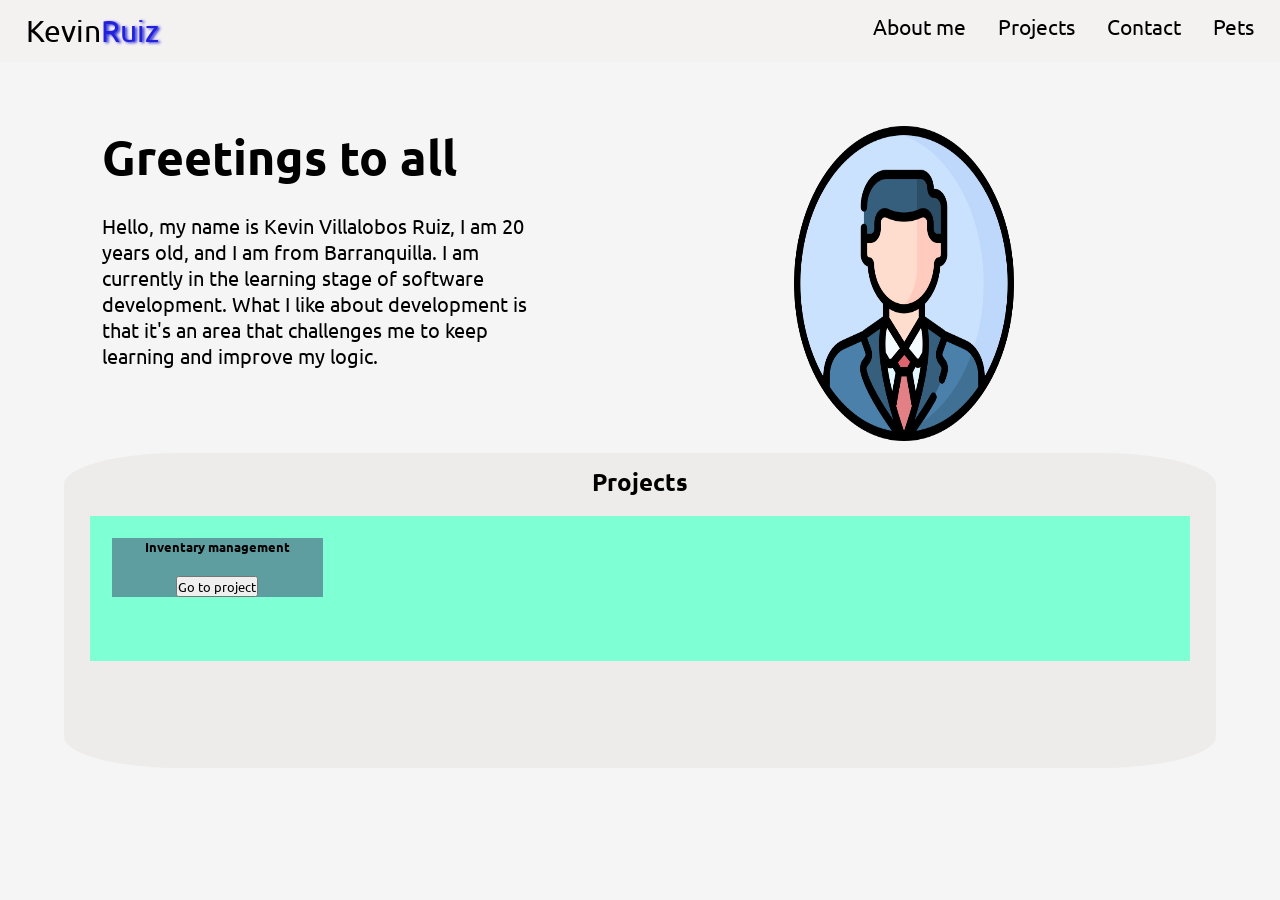
==== index.html @ 011a6a6f "Projects" ====
<!DOCTYPE html>
<html lang="en">

<head>
    <meta charset="UTF-8">
    <meta name="viewport" content="width=device-width, initial-scale=1.0">
    <link rel="preconnect" href="https://fonts.googleapis.com">
    <link rel="preconnect" href="https://fonts.gstatic.com" crossorigin>
    <link
        href="https://fonts.googleapis.com/css2?family=Ubuntu+Sans:ital,wght@0,100..800;1,100..800&family=Ubuntu:ital,wght@0,300;0,400;0,500;0,700;1,300;1,400;1,500;1,700&display=swap"
        rel="stylesheet">
    <link rel="stylesheet" href="/src/css/styles.css">
    <title>Portafolio</title>
</head>

<body>
    <header>
        <div class="logo">
            <div>Kevin<span>Ruiz</span></div>
        </div>
        <div class="nav-bar">
            <ul class="links">
                <li><a href="#aboutme">About me</a></li>
                <li><a href="#">Projects</a></li>
                <li><a href="#">Contact</a></li>
                <li><a href="./src/views/mascotas.html">Pets</a></li>
            </ul>
        </div>

    </header>
    <main>
        <section class="aboutme">
            <div class="title">
                <h1>Greetings to all</h1><br>
                <p>Hello, my name is Kevin Villalobos Ruiz, I am 20 years old, and I am from Barranquilla. I am
                    currently in the learning stage of software development.

                    What I like about development is that it's an area that challenges me to keep learning and improve
                    my logic.</p>
            </div>
            <div class="image">
                <img src="/public/icons/3135768.webp" alt="Profile icon">

            </div>
        </section>
        <section class="projects">
            <div class="protitle">
                <h2>Projects</h2>
            </div>
            <section class="indproject">
                    <div id="inventary">
                        <h5>Inventary management</h5><br>
                        <a href="https://github.io" target="_blank"><button type="button">Go to project</button> </a>

                </div>
            </section>
        </section>

    </main>

</body>

</html>
---- src/css/styles.css ----
*{
    padding: 0;
    margin: 0;
    box-sizing: border-box;
    font-family:"Ubuntu", sans-serif;
}
body{
    background-color: whitesmoke;
}

header{
    display: flex;
    background-color: rgb(244, 241, 241);
    backdrop-filter: blur(5%);
    justify-content: space-between;
    padding: 1%;
    margin-bottom: 5%;
    padding-left: 2%;
    padding-right: 2%;
}
.logo{
    font-size: 30px;
}
.logo span{
    color: rgb(34, 34, 219);
    text-shadow: 2px 1px 3px;
    font-weight: 100px;
}

.links{
    display: flex;
    gap: 2rem;
    list-style: none;
}
.links a{
    text-decoration: none;
    font-size: 1.3rem;
    color: black;
}
.links a:hover{
    color: rgb(0, 41, 244);
}

.aboutme{
    height: 35vh;
    display: flex;
    gap: 12%;
}
.title{
    padding: 0 8%;
    max-width: 50%;
    max-height: 60%;
    font-size: 20px;
}
.title h1{
    font-size: 3rem;
}
.image img{
    width: 70%;
    height: 100%;

}
.projects{
    height: 35vh;
    padding: 1% 2%;
    margin-top: 1%;
    margin-left: 5%;
    margin-right: 5%;
    background-color: rgb(219, 216, 213, 0.3);
    border-radius: 10%;
}
.protitle{
    height: 50px;
    text-align: center;
    margin-left: 40%;
    margin-right: 40%;
}
.indproject{
    justify-content: space-between;
    background-color: aquamarine;
    height: 50%;
    padding: 2%;

}
#inventary{
    text-align: center;
    
    margin: 0 80% 0 0;
    background-color: cadetblue;
}
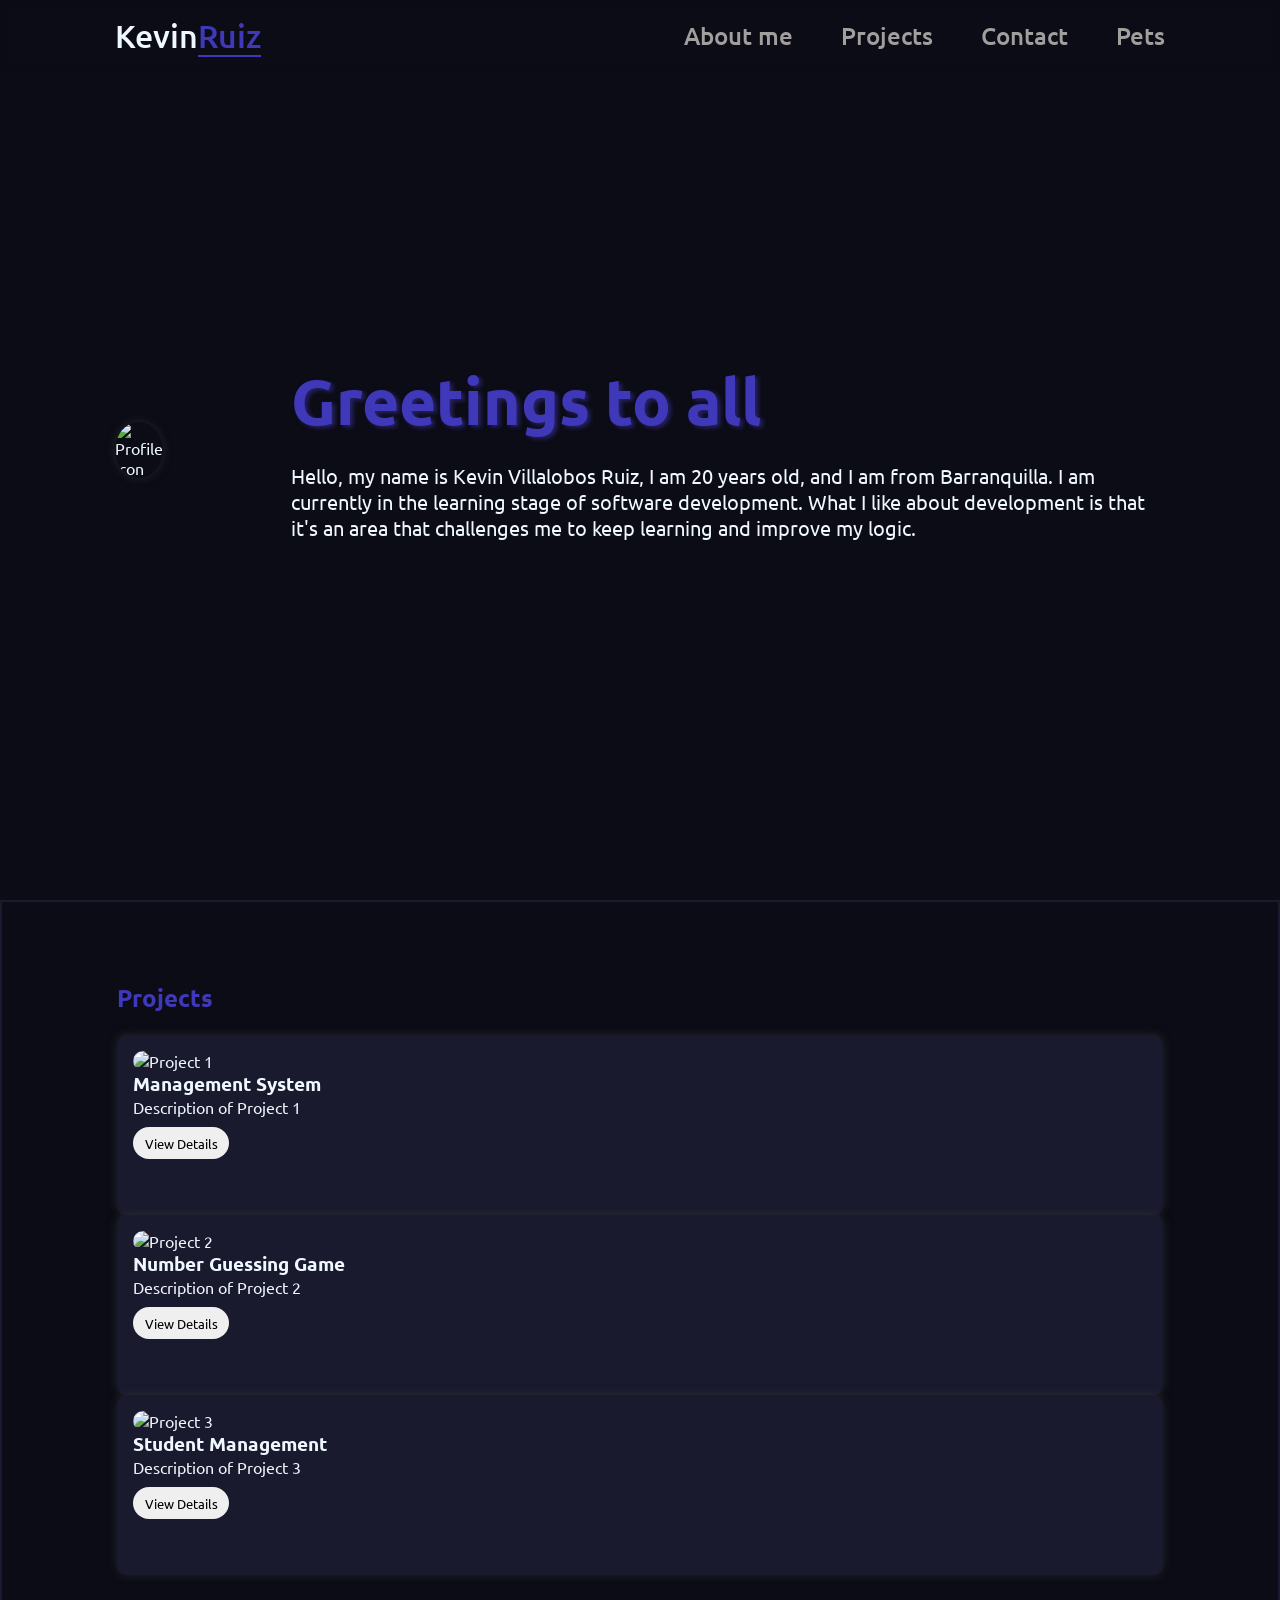
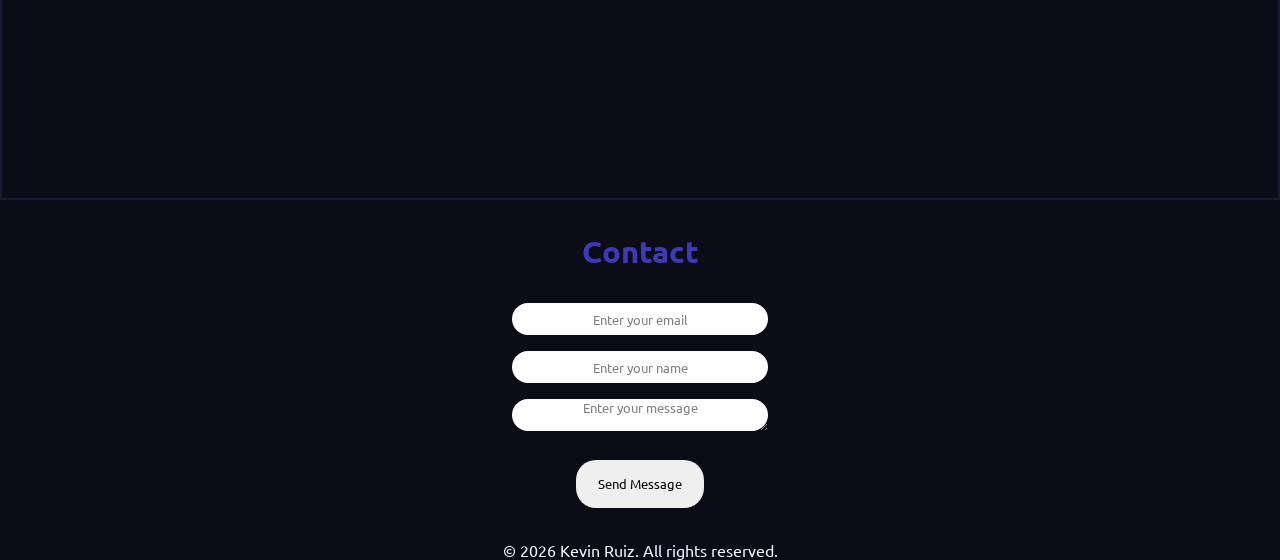
==== commit 91c9d5e5: "Flexbox-wrap" ====
--- a/index.html
+++ b/index.html
@@ -6,9 +6,7 @@
     <meta name="viewport" content="width=device-width, initial-scale=1.0">
     <link rel="preconnect" href="https://fonts.googleapis.com">
     <link rel="preconnect" href="https://fonts.gstatic.com" crossorigin>
-    <link
-        href="https://fonts.googleapis.com/css2?family=Ubuntu+Sans:ital,wght@0,100..800;1,100..800&family=Ubuntu:ital,wght@0,300;0,400;0,500;0,700;1,300;1,400;1,500;1,700&display=swap"
-        rel="stylesheet">
+    <link href="https://fonts.googleapis.com/css2?family=Ubuntu+Sans:ital,wght@0,100..800;1,100..800&family=Ubuntu:ital,wght@0,300;0,400;0,500;0,700;1,300;1,400;1,500;1,700&display=swap" rel="stylesheet">
     <link rel="stylesheet" href="/src/css/styles.css">
     <title>Portafolio</title>
 </head>
@@ -21,15 +19,15 @@
         <div class="nav-bar">
             <ul class="links">
                 <li><a href="#aboutme">About me</a></li>
-                <li><a href="#">Projects</a></li>
-                <li><a href="#">Contact</a></li>
+                <li><a href="#projects">Projects</a></li>
+                <li><a href="#contact">Contact</a></li>
                 <li><a href="./src/views/mascotas.html">Pets</a></li>
             </ul>
         </div>
 
     </header>
     <main>
-        <section class="aboutme">
+        <section id="aboutme">
             <div class="title">
                 <h1>Greetings to all</h1><br>
                 <p>Hello, my name is Kevin Villalobos Ruiz, I am 20 years old, and I am from Barranquilla. I am
@@ -39,24 +37,55 @@
                     my logic.</p>
             </div>
             <div class="image">
-                <img src="/public/icons/3135768.webp" alt="Profile icon">
+                <img src="./public/icons/sukuna.webp" alt="Profile icon">
 
             </div>
         </section>
-        <section class="projects">
-            <div class="protitle">
+        <section id="projects">
+            <div class="title">
                 <h2>Projects</h2>
             </div>
-            <section class="indproject">
-                    <div id="inventary">
-                        <h5>Inventary management</h5><br>
-                        <a href="https://github.io" target="_blank"><button type="button">Go to project</button> </a>
+            <div class="projects-grid">
+                <div class="project-card">
+                    <img src="./public/icons/project1.webp" alt="Project 1">
+                    <h3>Management System</h3>
+                    <p>Description of Project 1</p>
+                    <a href="https://github.com/kevinusergt/InventoryManagement.git" target="_blank"><button>View Details</button></a>
+                </div>
+                <div class="project-card">
+                    <img src="./public/icons/project2.webp" alt="Project 2">
+                    <h3>Number Guessing Game</h3>
+                    <p>Description of Project 2</p>
+                    <a href="https://github.com/kevinusergt/NumberGuessingGame.git" target="_blank"><button>View Details</button></a>
+                </div>
+                <div class="project-card">
+                    <img src="./public/icons/project3.webp" alt="Project 3">
+                    <h3>Student Management</h3>
+                    <p>Description of Project 3</p>
+                    <a href="https://github.com/kevinusergt/Performance-test.git" target="_blank"><button>View Details</button></a>
+                </div>
+            </div>
 
-                </div>
-            </section>
         </section>
+        <section id="contact">
+            <div class="title">
+                <h2>Contact</h2>
+            </div>
+            <div class="form">
+                <form class="contact-form">
+                    <input type="email" placeholder="Enter your email">
+                    <input type="text" placeholder="Enter your name">
+                    <textarea placeholder="Enter your message"></textarea>
+                    <button type="submit">Send Message</button>
+                </form>
+            </div>
+        </section>
+    </main>
 
-    </main>
+    <footer>
+        <p>&copy; 2026 Kevin Ruiz. All rights reserved.</p>
+        
+    </footer>
 
 </body>
 
--- a/src/css/styles.css
+++ b/src/css/styles.css
@@ -2,89 +2,169 @@
     padding: 0;
     margin: 0;
     box-sizing: border-box;
+    text-decoration: none;
+    border: none;
     font-family:"Ubuntu", sans-serif;
 }
 body{
-    background-color: whitesmoke;
+    width: 100%;
+    height: 100vh;
+    background-color: #0c0c16;
+    color: aliceblue;
+}
+html{
+    scroll-behavior: smooth;
 }
 
 header{
+    background-color:transparent;
+    backdrop-filter: blur(5px);
     display: flex;
-    background-color: rgb(244, 241, 241);
-    backdrop-filter: blur(5%);
     justify-content: space-between;
-    padding: 1%;
-    margin-bottom: 5%;
-    padding-left: 2%;
-    padding-right: 2%;
+    align-items: center;;
+    z-index: 100;
+    position: fixed;
+    top: 0;
+    left: 0;
+    width: 100%;
+    padding: 1rem 9%;
 }
 .logo{
-    font-size: 30px;
+    font-size: 2rem;
+    font-weight: 500;
 }
-.logo span{
-    color: rgb(34, 34, 219);
-    text-shadow: 2px 1px 3px;
-    font-weight: 100px;
+span{
+    color: #3f38b9;
+    font-weight: 500;
+    border-bottom: 2px solid #3f38b9;
+}
+.links{
+
+    display: flex;
+    list-style: none;
+}
+.nav-bar a{
+    color: rgb(161, 158, 158);
+    margin: 0 0 0 3rem;
+    font-size: 1.5rem;
+    font-weight: 500;
+    transition: 0.3s ease;
+    border-bottom: 3px solid transparent;
+}
+.nav-bar a:hover{
+    color: white;
+    border-bottom: 3px solid white;
+}
+#aboutme{
+    min-height: 100vh;
+    padding: 5rem 9% 5rem;
+    display: flex;
+    flex-direction: row-reverse;
+    justify-content: center;
+    align-items: center;
+    gap: 8rem;
+}
+#aboutme .title h1{
+    color: #3f38b9;
+    text-shadow: 3px 2px 4px rgba(63, 56, 185, 0.5);
+    font-size: 4rem;
+    font-weight: 700;
+    line-height: 1.3;
+}
+.title p{
+    font-size: 1.25rem;
+}
+.image{
+    border-radius: 50%;
+}
+.image img{
+    position: relative;
+    width: 300px;
+    height: 400px;
+    border-radius: 50%;
+    box-shadow: 0 0 10px rgba(60, 59, 59, 0.5);
+    cursor: pointer;
+    transition: 0.3s linear;
+}
+.image img:hover{
+    transform: scale(1.1);
 }
 
-.links{
+#projects{
+    min-height: 100vh;
+    padding: 5rem 9%;
+    border: #1a1a2e solid 2px;
+}
+#projects .title{
+    color: #3f38b9;
+    margin-bottom: 2%;
+}
+.project-grid{
+    display: grid;
+    grid-template-columns: repeat(auto-fit, minmax(300px, 1fr));
+    gap: 2rem;
+}
+
+.project-card{
+    background-color: #1a1a2e;
+    border-radius: 10px;
+    padding: 1rem;
+    box-shadow: 0 0 10px rgba(60, 59, 59, 0.5);
+    min-height: 20vh;
+}
+.project-card button{
+    min-width: 6rem;
+    min-height: 2rem;
+}
+
+.project-card img{
+    width: 100%;
+    height: auto;
+    border-radius: 10px;
+}
+
+#contact{
+    font-size: 1.3rem;
+    color: #3f38b9;
+    min-height: 30vh;
+    padding-top: 2rem;
+    text-align: center;
+}
+.contact-form{
     display: flex;
-    gap: 2rem;
-    list-style: none;
+    flex-direction: column;
+    align-items: center;
+    gap: 1rem;
+    margin: 2rem auto;
 }
-.links a{
-    text-decoration: none;
-    font-size: 1.3rem;
+input,textarea{
+    min-width: 20%;
+    max-width: 20%;
+    min-height: 2rem;
+    max-height: 2rem;
+    border-radius: 20px;
+    text-align: center;
+}
+input::placeholder, textarea::placeholder{
+    opacity: 0.5;
     color: black;
 }
-.links a:hover{
-    color: rgb(0, 41, 244);
+button{
+    min-width: 10%;
+    max-width: 10%;
+    min-height: 3rem;
+    max-height: 3rem;
+    border-radius: 20px;
+    text-align: center;
+    margin-top: 1%;
+    transition: 0.3s ease;
 }
-
-.aboutme{
-    height: 35vh;
-    display: flex;
-    gap: 12%;
+button:hover{
+    cursor: pointer;
+    background-color: #3f38b9;
+    color: white;
 }
-.title{
-    padding: 0 8%;
-    max-width: 50%;
-    max-height: 60%;
-    font-size: 20px;
+footer{
+    margin: 2rem auto;
+    text-align: center;
 }
-.title h1{
-    font-size: 3rem;
-}
-.image img{
-    width: 70%;
-    height: 100%;
-
-}
-.projects{
-    height: 35vh;
-    padding: 1% 2%;
-    margin-top: 1%;
-    margin-left: 5%;
-    margin-right: 5%;
-    background-color: rgb(219, 216, 213, 0.3);
-    border-radius: 10%;
-}
-.protitle{
-    height: 50px;
-    text-align: center;
-    margin-left: 40%;
-    margin-right: 40%;
-}
-.indproject{
-    justify-content: space-between;
-    background-color: aquamarine;
-    height: 50%;
-    padding: 2%;
-
-}
-#inventary{
-    text-align: center;
-    
-    margin: 0 80% 0 0;
-    background-color: cadetblue;
-}
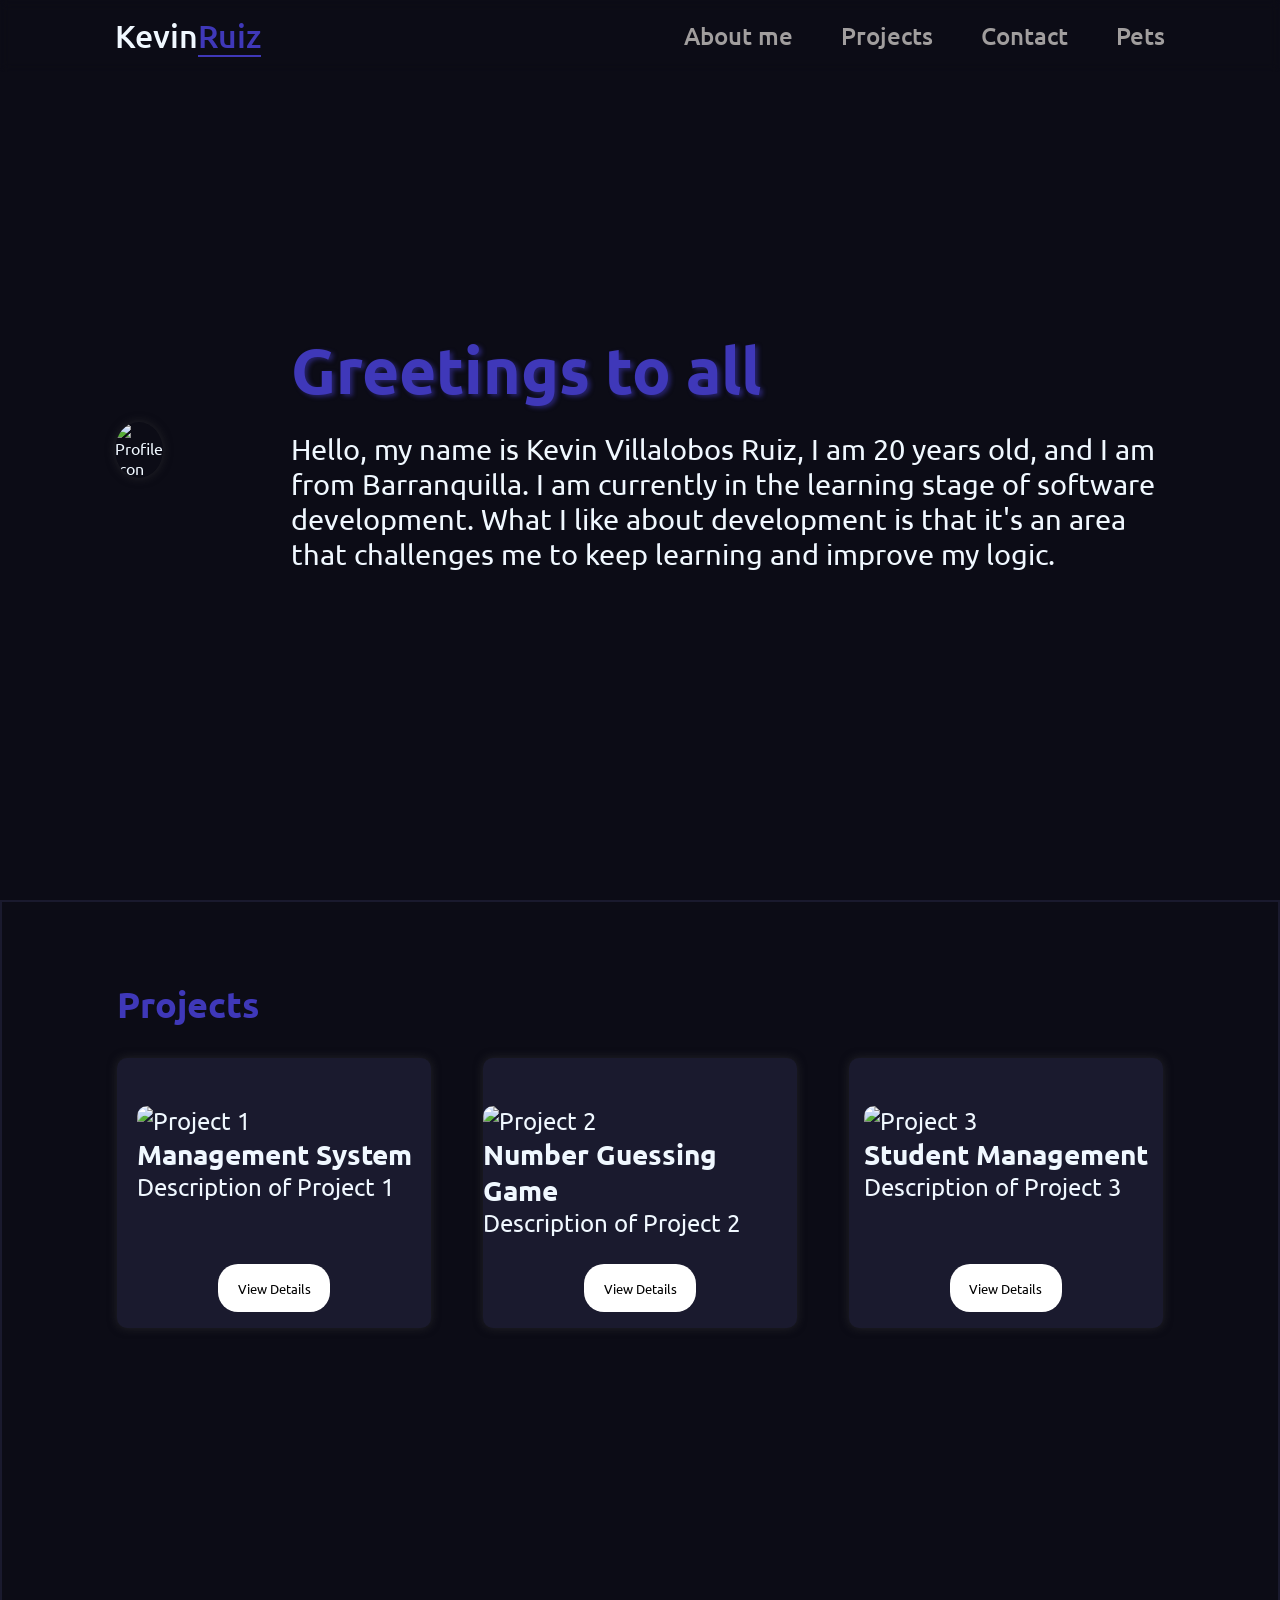
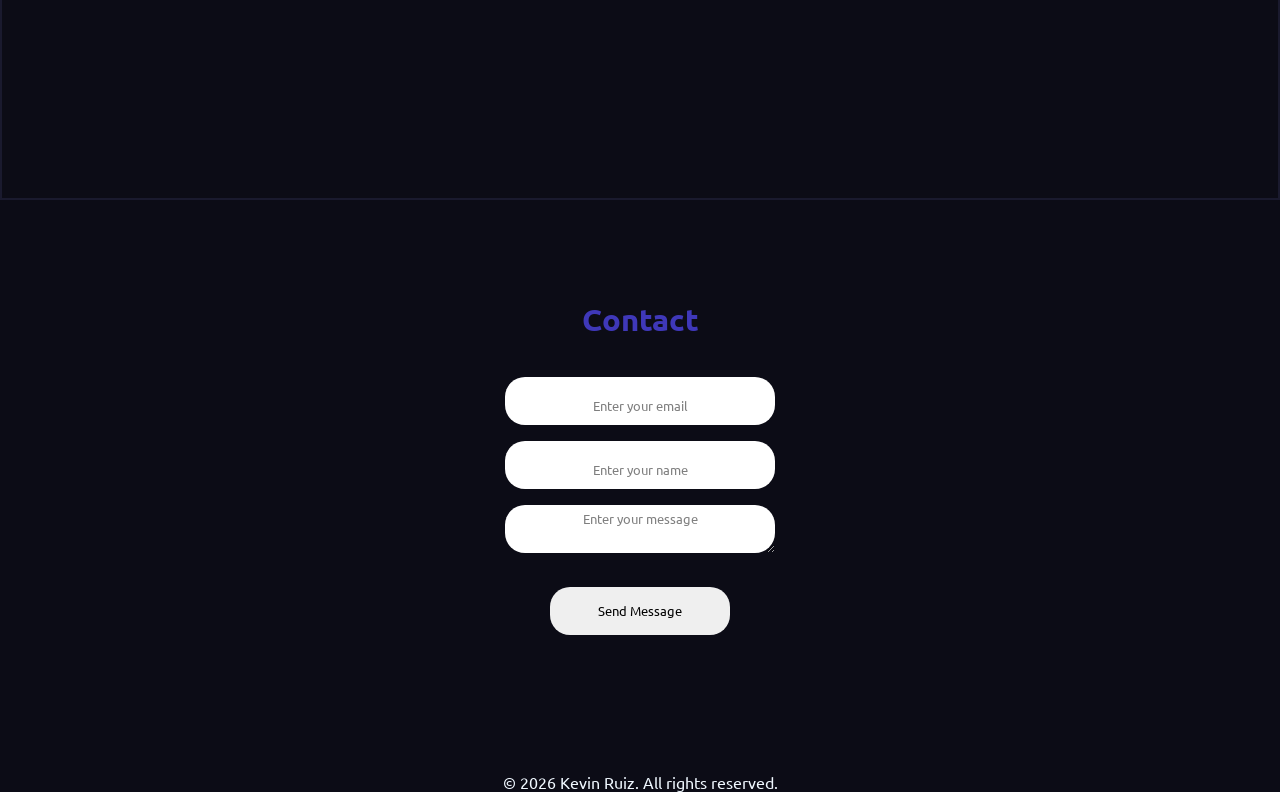
==== commit e24ed8a2: "grid-flex" ====
--- a/index.html
+++ b/index.html
@@ -6,7 +6,9 @@
     <meta name="viewport" content="width=device-width, initial-scale=1.0">
     <link rel="preconnect" href="https://fonts.googleapis.com">
     <link rel="preconnect" href="https://fonts.gstatic.com" crossorigin>
-    <link href="https://fonts.googleapis.com/css2?family=Ubuntu+Sans:ital,wght@0,100..800;1,100..800&family=Ubuntu:ital,wght@0,300;0,400;0,500;0,700;1,300;1,400;1,500;1,700&display=swap" rel="stylesheet">
+    <link
+        href="https://fonts.googleapis.com/css2?family=Ubuntu+Sans:ital,wght@0,100..800;1,100..800&family=Ubuntu:ital,wght@0,300;0,400;0,500;0,700;1,300;1,400;1,500;1,700&display=swap"
+        rel="stylesheet">
     <link rel="stylesheet" href="/src/css/styles.css">
     <title>Portafolio</title>
 </head>
@@ -45,24 +47,36 @@
             <div class="title">
                 <h2>Projects</h2>
             </div>
-            <div class="projects-grid">
+            <div class="projects-flex">
                 <div class="project-card">
-                    <img src="./public/icons/project1.webp" alt="Project 1">
-                    <h3>Management System</h3>
-                    <p>Description of Project 1</p>
-                    <a href="https://github.com/kevinusergt/InventoryManagement.git" target="_blank"><button>View Details</button></a>
+                    <div class="content">
+                        <img src="./public/icons/project1.webp" alt="Project 1">
+                        <h3>Management System</h3>
+                        <p>Description of Project 1</p>
+                    </div>
+                        <a href="https://github.com/kevinusergt/InventoryManagement.git" target="_blank"><button>View
+                                Details</button></a>
+                    
                 </div>
                 <div class="project-card">
-                    <img src="./public/icons/project2.webp" alt="Project 2">
-                    <h3>Number Guessing Game</h3>
-                    <p>Description of Project 2</p>
-                    <a href="https://github.com/kevinusergt/NumberGuessingGame.git" target="_blank"><button>View Details</button></a>
+                    <div class="content">
+                        <img src="./public/icons/project2.webp" alt="Project 2">
+                        <h3>Number Guessing Game</h3>
+                        <p>Description of Project 2</p>
+                    </div>
+                        <a href="https://github.com/kevinusergt/NumberGuessingGame.git" target="_blank"><button>View
+                                Details</button></a>
+                    
                 </div>
                 <div class="project-card">
-                    <img src="./public/icons/project3.webp" alt="Project 3">
-                    <h3>Student Management</h3>
-                    <p>Description of Project 3</p>
-                    <a href="https://github.com/kevinusergt/Performance-test.git" target="_blank"><button>View Details</button></a>
+                    <div class="content">
+                        <img src="./public/icons/project3.webp" alt="Project 3">
+                        <h3>Student Management</h3>
+                        <p>Description of Project 3</p>
+                    </div>
+                        <a href="https://github.com/kevinusergt/Performance-test.git" target="_blank"><button>View
+                                Details</button></a>
+                    
                 </div>
             </div>
 
@@ -84,7 +98,7 @@
 
     <footer>
         <p>&copy; 2026 Kevin Ruiz. All rights reserved.</p>
-        
+
     </footer>
 
 </body>
--- a/src/css/styles.css
+++ b/src/css/styles.css
@@ -21,7 +21,7 @@
     backdrop-filter: blur(5px);
     display: flex;
     justify-content: space-between;
-    align-items: center;;
+    align-items: center;
     z-index: 100;
     position: fixed;
     top: 0;
@@ -72,7 +72,7 @@
     line-height: 1.3;
 }
 .title p{
-    font-size: 1.25rem;
+    font-size: 1.8rem;
 }
 .image{
     border-radius: 50%;
@@ -97,24 +97,37 @@
 }
 #projects .title{
     color: #3f38b9;
-    margin-bottom: 2%;
+    margin-bottom: 3%;
+    font-size: 1.5rem;
 }
-.project-grid{
-    display: grid;
-    grid-template-columns: repeat(auto-fit, minmax(300px, 1fr));
+.projects-flex{
+    display: flex;
+    justify-content: space-between;
+    flex-wrap: wrap;
     gap: 2rem;
 }
 
 .project-card{
+    width: 30%;
+    display: flex;
+    flex-direction: column;
+    align-items: center;
     background-color: #1a1a2e;
     border-radius: 10px;
-    padding: 1rem;
+    padding: 3rem 0 1rem 0;
     box-shadow: 0 0 10px rgba(60, 59, 59, 0.5);
-    min-height: 20vh;
+    min-height: 30vh;
+}
+.content{
+    font-size: 1.5rem;
+}
+.project-card a{
+    margin-top: auto;
 }
 .project-card button{
-    min-width: 6rem;
-    min-height: 2rem;
+    background-color: white;
+    min-width: 7rem;
+    min-height: 3rem;
 }
 
 .project-card img{
@@ -124,39 +137,47 @@
 }
 
 #contact{
+    display: flex;
+    justify-content: center;
+    flex-direction: column;
     font-size: 1.3rem;
+    align-items: center;
     color: #3f38b9;
-    min-height: 30vh;
+    min-height: 60vh;
     padding-top: 2rem;
     text-align: center;
 }
 .contact-form{
+    min-height: 30vh;
+    min-width: 100vh;
     display: flex;
     flex-direction: column;
+    justify-content: center;
     align-items: center;
     gap: 1rem;
     margin: 2rem auto;
 }
 input,textarea{
-    min-width: 20%;
-    max-width: 20%;
-    min-height: 2rem;
-    max-height: 2rem;
+    min-width: 30%;
+    max-width: 30%;
+    min-height: 3rem;
+    max-height: 3rem;
     border-radius: 20px;
     text-align: center;
 }
 input::placeholder, textarea::placeholder{
     opacity: 0.5;
+    transform: translateY(5px);
     color: black;
 }
 button{
-    min-width: 10%;
-    max-width: 10%;
+    min-width: 20%;
+    max-width: 20%;
     min-height: 3rem;
     max-height: 3rem;
     border-radius: 20px;
     text-align: center;
-    margin-top: 1%;
+    margin-top: 2%;
     transition: 0.3s ease;
 }
 button:hover{
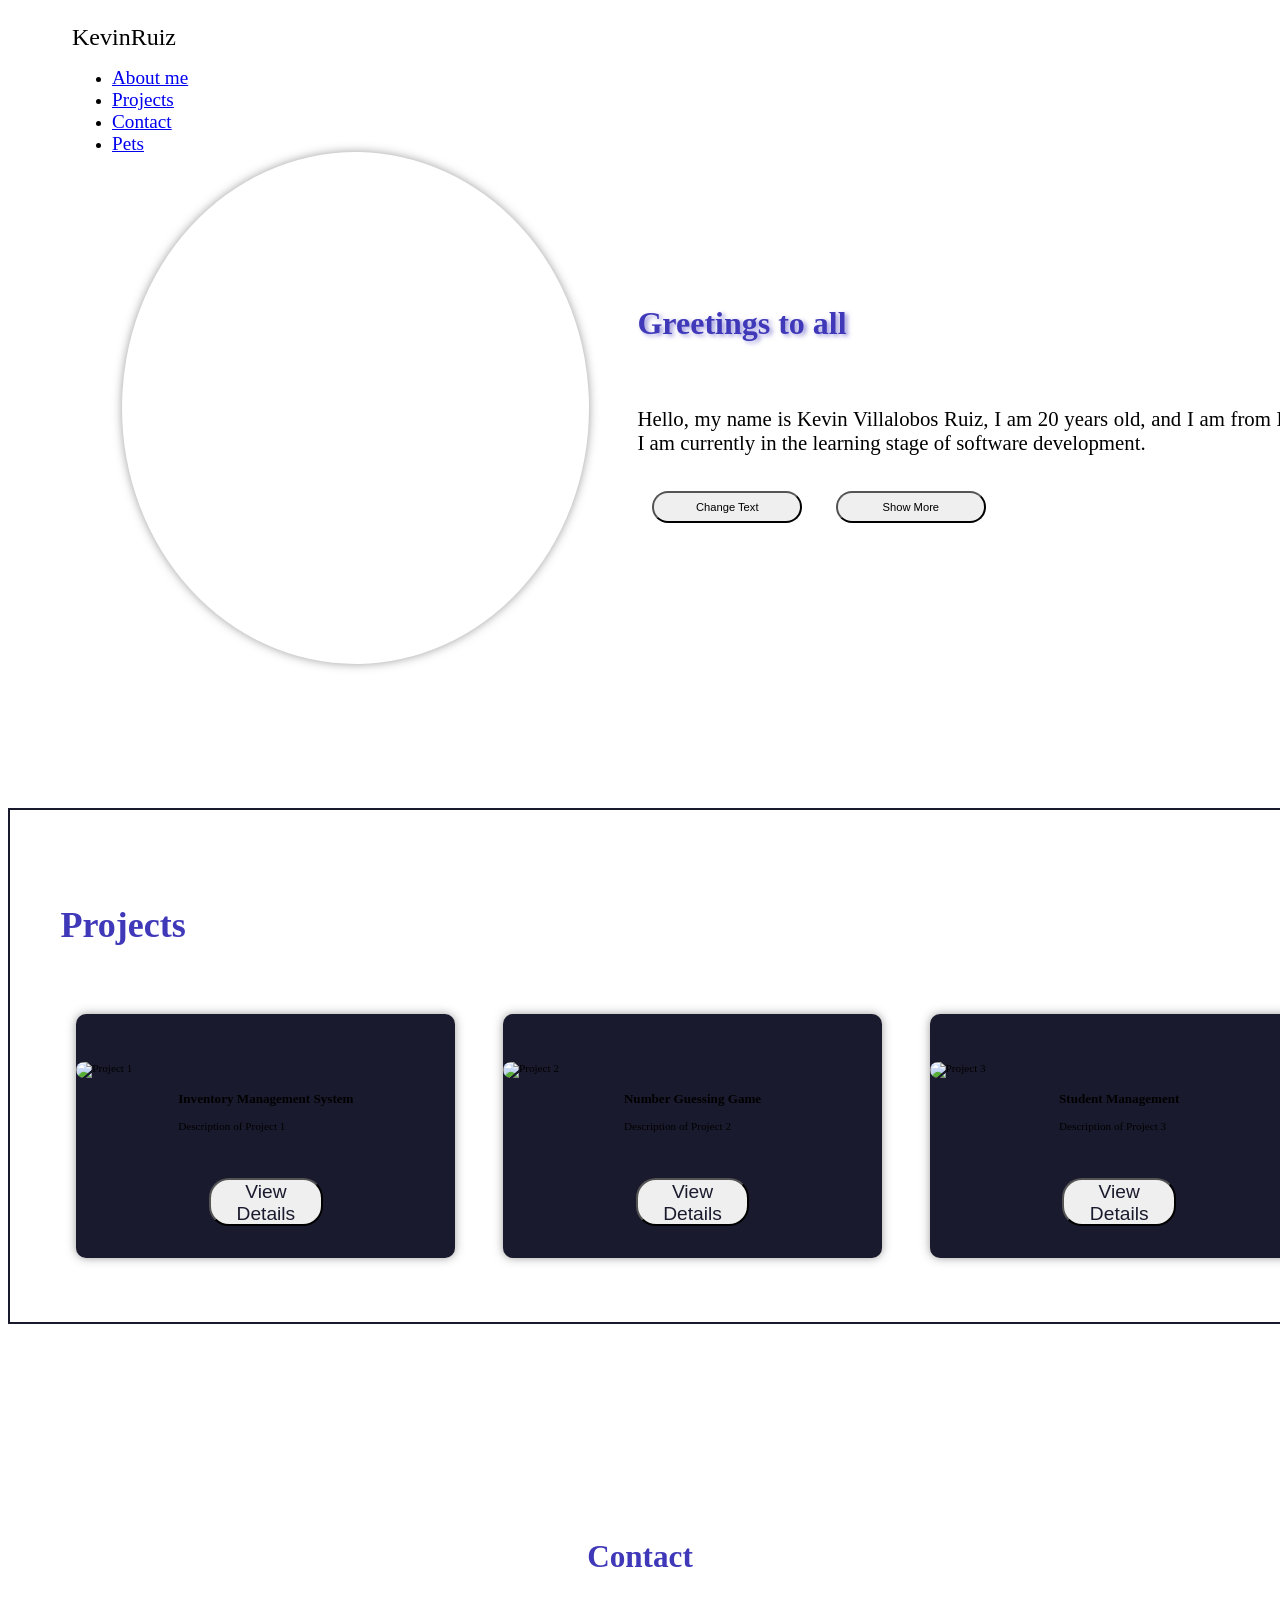
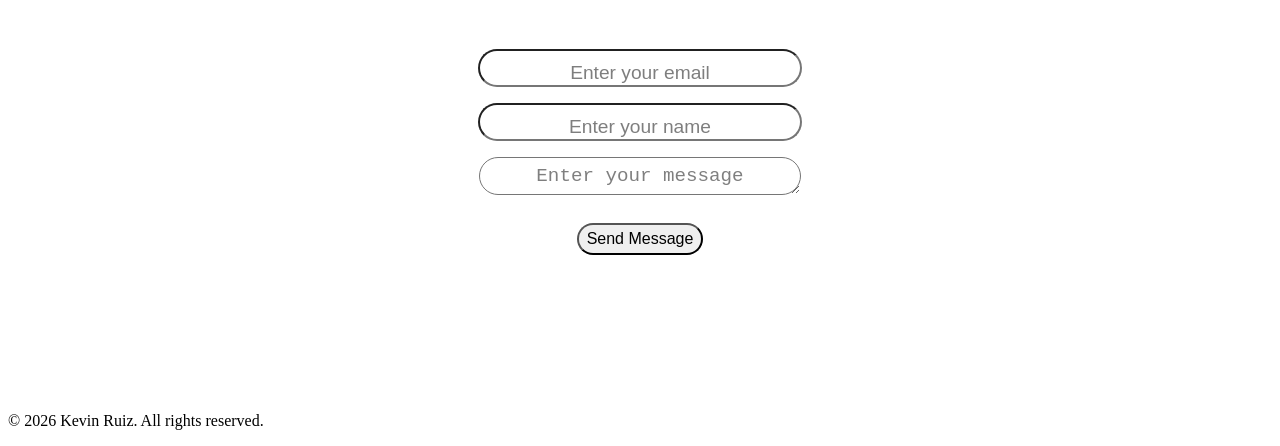
==== commit d9ec1a3d: "Actualiza el README, mejora la estructura y el contenido de la página de mascotas, y añade interacti" ====
--- a/index.html
+++ b/index.html
@@ -2,104 +2,196 @@
 <html lang="en">
 
 <head>
+    <!-- Configuración básica del documento -->
     <meta charset="UTF-8">
     <meta name="viewport" content="width=device-width, initial-scale=1.0">
+
+    <!-- Conexión a Google Fonts -->
     <link rel="preconnect" href="https://fonts.googleapis.com">
     <link rel="preconnect" href="https://fonts.gstatic.com" crossorigin>
+
+    <!-- Importación de fuentes -->
     <link
         href="https://fonts.googleapis.com/css2?family=Ubuntu+Sans:ital,wght@0,100..800;1,100..800&family=Ubuntu:ital,wght@0,300;0,400;0,500;0,700;1,300;1,400;1,500;1,700&display=swap"
         rel="stylesheet">
-    <link rel="stylesheet" href="/src/css/styles.css">
+
+    <!-- Archivos CSS separados por secciones -->
+    <link rel="stylesheet" href="./src/css/Global.css">
+    <link rel="stylesheet" href="./src/css/index/header.css">
+    <link rel="stylesheet" href="./src/css/index/body.css">
+    <link rel="stylesheet" href="./src/css/index/main.css">
+    <link rel="stylesheet" href="./src/css/index/footer.css">
+    <link rel="stylesheet" href="./src/css/index/responsives.css">
+
+    <!-- Título de la página -->
     <title>Portafolio</title>
 </head>
 
 <body>
+
+    <!-- Encabezado con logo y navegación -->
     <header>
         <div class="logo">
+            <!-- Nombre del portafolio -->
             <div>Kevin<span>Ruiz</span></div>
         </div>
+
+        <!-- Menú de navegación -->
         <div class="nav-bar">
             <ul class="links">
+                <!-- Enlaces a secciones internas -->
                 <li><a href="#aboutme">About me</a></li>
                 <li><a href="#projects">Projects</a></li>
                 <li><a href="#contact">Contact</a></li>
+
+                <!-- Enlace a otra página -->
                 <li><a href="./src/views/mascotas.html">Pets</a></li>
             </ul>
         </div>
+    </header>
 
-    </header>
     <main>
+
+        <!-- Sección "About Me" -->
         <section id="aboutme">
             <div class="title">
+
                 <h1>Greetings to all</h1><br>
-                <p>Hello, my name is Kevin Villalobos Ruiz, I am 20 years old, and I am from Barranquilla. I am
-                    currently in the learning stage of software development.
 
-                    What I like about development is that it's an area that challenges me to keep learning and improve
-                    my logic.</p>
+                <!-- Texto principal visible -->
+                <p id="about-text" style="display: block;">
+                    Hello, my name is Kevin Villalobos Ruiz, I am 20 years old, and I am from Barranquilla. 
+                    I am currently in the learning stage of software development.
+                </p>
+
+                <!-- Texto oculto que se mostrará con JS -->
+                <p id="textChanged" style="display: none;">
+                    "What I like about development is that it's an area that challenges me to keep learning and improve my logic."
+                </p>
+
+                <!-- Botones para interacción -->
+                <button id="changeTextBtn">Change Text</button>
+                <button id="toggleBtn">Show More</button>
+
+                <!-- Texto adicional oculto -->
+                <p id="extraText" style="display: none;">
+                    I am constantly improving my skills and learning new technologies.
+                </p>
             </div>
+
+            <!-- Imagen de perfil -->
             <div class="image">
-                <img src="./public/icons/sukuna.webp" alt="Profile icon">
-
+                <img src="./public/images/profile-picture.webp" alt="Profile icon">
             </div>
         </section>
+
+        <!-- Sección de proyectos -->
         <section id="projects">
             <div class="title">
                 <h2>Projects</h2>
             </div>
+
+            <!-- Contenedor de proyectos -->
             <div class="projects-flex">
+
+                <!-- Proyecto 1 -->
                 <div class="project-card">
                     <div class="content">
-                        <img src="./public/icons/project1.webp" alt="Project 1">
-                        <h3>Management System</h3>
-                        <p>Description of Project 1</p>
+                        <div class="content-img">
+                            <img src="./public/images/inventory-management-system.webp" alt="Project 1">
+                        </div>
+
+                        <div class="content-description">
+                            <h3>Inventory Management System</h3>
+                            <p>Description of Project 1</p>
+                        </div>
                     </div>
-                        <a href="https://github.com/kevinusergt/InventoryManagement.git" target="_blank"><button>View
-                                Details</button></a>
-                    
+
+                    <!-- Enlace al repositorio -->
+                    <button>
+                        <a href="https://github.com/kevinusergt/InventoryManagement.git" target="_blank">
+                            View Details
+                        </a>
+                    </button>
                 </div>
+
+                <!-- Proyecto 2 -->
                 <div class="project-card">
                     <div class="content">
-                        <img src="./public/icons/project2.webp" alt="Project 2">
-                        <h3>Number Guessing Game</h3>
-                        <p>Description of Project 2</p>
+                        <div class="content-img">
+                            <img src="./public/images/Number-Guessing-Game-using-Python.webp" alt="Project 2">
+                        </div>
+
+                        <div class="content-description">
+                            <h3>Number Guessing Game</h3>
+                            <p>Description of Project 2</p>
+                        </div>
                     </div>
-                        <a href="https://github.com/kevinusergt/NumberGuessingGame.git" target="_blank"><button>View
-                                Details</button></a>
-                    
+
+                    <button type="button">
+                        <a href="https://github.com/kevinusergt/NumberGuessingGame.git" target="_blank">
+                            View Details
+                        </a>
+                    </button>
                 </div>
+
+                <!-- Proyecto 3 -->
                 <div class="project-card">
                     <div class="content">
-                        <img src="./public/icons/project3.webp" alt="Project 3">
-                        <h3>Student Management</h3>
-                        <p>Description of Project 3</p>
+                        <div class="content-img">
+                            <img src="./public/images/student-management-system.webp" alt="Project 3">
+                        </div>
+
+                        <div class="content-description">
+                            <h3>Student Management</h3>
+                            <p>Description of Project 3</p>
+                        </div>
                     </div>
-                        <a href="https://github.com/kevinusergt/Performance-test.git" target="_blank"><button>View
-                                Details</button></a>
-                    
+
+                    <button>
+                        <a href="https://github.com/kevinusergt/Performance-test.git" target="_blank">
+                            View Details
+                        </a>
+                    </button>
                 </div>
+
             </div>
+        </section>
 
-        </section>
+        <!-- Sección de contacto -->
         <section id="contact">
             <div class="title">
                 <h2>Contact</h2>
             </div>
+
+            <!-- Formulario de contacto -->
             <div class="form">
                 <form class="contact-form">
+
+                    <!-- Campo de email -->
                     <input type="email" placeholder="Enter your email">
+
+                    <!-- Campo de nombre -->
                     <input type="text" placeholder="Enter your name">
+
+                    <!-- Área de mensaje -->
                     <textarea placeholder="Enter your message"></textarea>
+
+                    <!-- Botón de envío -->
                     <button type="submit">Send Message</button>
                 </form>
             </div>
         </section>
+
     </main>
 
+    <!-- Pie de página -->
     <footer>
         <p>&copy; 2026 Kevin Ruiz. All rights reserved.</p>
+    </footer>
 
-    </footer>
+    <!-- Script de JavaScript -->
+    <script src="./src/js/script.js"></script>
 
 </body>
 
--- a/src/css/index/main.css
+++ b/src/css/index/main.css
@@ -0,0 +1,146 @@
+#aboutme{
+    height: 100%;
+    width: 100%;
+    padding: 5rem 9% 5rem;
+    display: flex;
+    flex-direction: column-reverse;
+    justify-content: center;
+    align-items: center;
+    gap: 6rem;
+}
+.title h1{
+    color: #3f38b9;
+    text-shadow: 3px 2px 4px rgba(63, 56, 185, 0.5);
+    font-size: 1.3rem;
+    font-weight: 700;
+}
+.title p{
+    text-align: justify;
+    font-size: .9rem;
+}
+.title button{
+    width: 20%;
+    height: 2rem;
+    border-radius: 20px;
+    font-size: 0.7rem;
+    text-align: center;
+    margin: 2% 2%;
+    transition: 0.3s ease;
+}
+.image{
+    display: flex;
+    justify-content: center;
+    align-items: center;
+}
+.image img{
+    position: relative;
+    width: 300px;
+    height: 200px;
+    border-radius: 50%;
+    box-shadow: 0 0 10px rgba(60, 59, 59, 0.5);
+    cursor: pointer;
+    transition: 0.3s linear;
+}
+.image img:hover{
+    transform: scale(1.1);
+}
+#projects{
+    width: 100%;
+    display: flex;
+    flex-direction: column;
+    justify-content: space-evenly;
+    height: 100%;
+    padding: 5rem 9%;
+    border: #1a1a2e solid 2px;
+}
+#projects .title{
+    color: #3f38b9;
+    margin-bottom: 3%;
+    font-size: 1.5rem;
+}
+.projects-flex{
+    display: flex;
+    flex-wrap: wrap;
+    gap: 1.5rem;
+}
+.project-card{
+    width: 100%;
+    display: flex;
+    gap: 1.2rem;
+    flex-direction: column;
+    align-items: center;
+    background-color: #1a1a2e;
+    border-radius: 10px;
+    padding: 2rem 0;
+    box-shadow: 0 0 10px rgba(60, 59, 59, 0.5);
+}
+.content{
+    display: flex;
+    flex-direction: column;
+    align-items: center;
+    font-size: 0.9rem;
+}
+.content-img img{
+    width: 100%;
+    height: auto;
+    border-radius: 30px;
+}
+
+.project-card button{
+    width: 30%;
+    margin: 0;
+}
+.project-card button a{
+    text-decoration: none;
+    color: #1a1a2e;
+    font-weight: 400;
+}
+#contact{
+    width: 100%;
+    display: flex;
+    justify-content: center;
+    flex-direction: column;
+    font-size: 1.3rem;
+    align-items: center;
+    color: #3f38b9;
+    height: 100%;
+    padding-top: 2rem;
+    text-align: center;
+}
+.contact-form{
+    height: 100%;
+    width: 100%;
+    display: flex;
+    flex-direction: column;
+    justify-content: center;
+    align-items: center;
+    gap: 1rem;
+    margin: 2rem 0 0 0;
+}
+input,textarea{
+    width: 80%;
+    height: 3rem;
+    border-radius: 20px;
+    text-align: center;
+}
+input::placeholder, textarea::placeholder{
+    opacity: 0.5;
+    transform: translateY(5px);
+    color: black;
+}
+button{
+    width: 40%;
+    height: 3rem;
+    border-radius: 20px;
+    text-align: center;
+    margin-top: 2%;
+    transition: 0.3s ease;
+}
+button:hover{
+    a{
+        color: var(--fontColor);
+    }
+    cursor: pointer;
+    background-color: #3f38b9;
+    color: var(--fontColor);
+}
--- a/src/css/index/responsives.css
+++ b/src/css/index/responsives.css
@@ -0,0 +1,357 @@
+@media (min-width: 576px) {
+
+    header {
+        justify-content: space-between;
+    }
+
+    .logo {
+        font-size: 1.5rem;
+    }
+
+    .links {
+        gap: 20px;
+    }
+
+    .nav-bar a {
+        font-size: 1.2rem;
+    }
+
+    .image img {
+        margin-top: 3rem;
+    }
+
+    .title h1 {
+        font-size: 2rem;
+    }
+
+    .title p {
+        font-size: 1.2rem;
+    }
+
+    .card-links a {
+        height: 40px;
+        display: flex;
+        align-items: center;
+        justify-content: center;
+    }
+
+}
+
+@media (min-width: 768px) {
+
+    header {
+        padding: 1rem 9%;
+    }
+
+    .logo {
+        font-size: 1.8rem;
+    }
+
+    .nav-bar a {
+        font-size: 1.6rem;
+    }
+
+    .title p {
+        font-size: 1.3rem;
+    }
+
+    .image img {
+        width: 350px;
+        height: 250px;
+    }
+
+    .content {
+        font-size: 1.2rem;
+    }
+
+    .title h1 {
+        font-size: 3rem;
+    }
+
+    .form {
+        width: 50%;
+    }
+
+    input,
+    textarea {
+        font-size: 1.2rem;
+        width: 100%;
+        height: 4rem;
+    }
+
+    button {
+        font-size: 1.2rem;
+    }
+
+}
+
+@media (min-width: 992px) {
+    header {
+        position: fixed;
+        flex-direction: row;
+        width: 100%;
+        padding: 1rem 5%;
+    }
+
+    .logo {
+        font-size: 1.5rem;
+    }
+
+    .links {
+        flex-direction: row;
+        gap: 1.2rem;
+    }
+
+    .links a {
+        font-size: 1.2rem;
+    }
+
+    .title h1 {
+        font-size: 2rem;
+    }
+
+    .title p {
+        font-size: 1.3rem;
+    }
+
+    #aboutme {
+        height: 40rem;
+        flex-direction: row-reverse;
+        gap: 3rem;
+    }
+    .image{
+        justify-content: center;
+        align-items: center;
+        height: 100%;
+        width: 80%;
+    }
+
+    .image img {
+        margin: 0;
+        width: 100%;
+        height: 80%;
+    }
+
+    #projects {
+        padding: 4rem 4%;
+    }
+
+    .projects-flex {
+        flex-direction: row;
+        justify-content: space-around;
+        flex-wrap: wrap;
+        gap: 1rem;
+        padding: 0;
+    }
+
+    .project-card {
+        width: 30%;
+    }
+
+
+    .content {
+        display: flex;
+        flex-direction: column;
+        align-items: center;
+        width: 100%;
+        padding: 1rem;
+        font-size: 0.7rem;
+    }
+
+    .content-img {
+        width: 100%;
+    }
+
+    .content-img img {
+        width: 100%;
+        height: 150px;
+    }
+
+    .card-links {
+        display: flex;
+        justify-content: center;
+        align-items: center;
+        padding: 0;
+        width: 33%;
+        height: 1.8rem;
+    }
+
+    .card-links a {
+        font-size: 0.7rem;
+        width: 100%;
+        margin: 0;
+        color: #1a1a2e;
+    }
+
+
+    #contact {
+        height: 40rem;
+    }
+
+    .form input,
+    .form textarea {
+        width: 50%;
+        height: 2rem;
+    }
+
+    .form button {
+        width: 20%;
+        height: 2rem;
+        font-size: 1rem;
+    }
+}
+@media (min-width: 1200px) {
+    .image{
+        width: 50%;
+        height: 80%;
+        align-items: center;
+        justify-content: center;
+    }
+    .image img{
+        width: 100%;
+        height: 100%;
+    }
+    .title{
+        width: 80%;
+    }
+}
+
+@media (min-width: 1400px) {
+    .logo {
+        font-size: 2rem;
+    }
+
+    #aboutme {
+        flex-direction: row-reverse;
+        gap: 4rem;
+    }
+
+    .title {
+        width: 80%;
+    }
+
+    .image {
+
+        justify-content: center;
+        height: 70%;
+        width: 60%;
+    }
+
+    .image img {
+        margin: 0;
+        width: 90%;
+        height: 100%;
+    }
+
+    .projects-flex {
+        flex-direction: row;
+        flex-wrap: nowrap;
+    }
+
+    .project-card {
+        width: 33%;
+    }
+    .card-links a{
+        height: 2rem;
+        border-radius: 20px;
+    }
+    .content {
+        width: 70%;
+    }
+
+    input,
+    textarea {
+        width: 60%;
+        height: 3rem;
+    }
+
+    button {
+        width: 30%;
+        font-size: 1rem;
+    }
+
+    #contact {
+        height: 30rem;
+    }
+}
+
+@media (min-width: 2560px) {
+    .logo {
+        font-size: 3.3rem;
+    }
+
+    .links a {
+        font-size: 3rem;
+    }
+
+    #aboutme {
+        height: 70rem;
+    }
+
+    .title h1 {
+        font-size: 7rem;
+    }
+
+    .title p {
+        font-size: 2.3rem;
+    }
+
+    .title h2 {
+        font-size: 3.2rem;
+    }
+
+    #projects {
+        padding: 10rem 9%;
+    }
+
+    .projects-flex {
+        flex-wrap: nowrap;
+    }
+
+    .project-card {
+        width: 33%;
+        height: 40rem;
+    }
+
+    .content {
+        width: 70%;
+        font-size: 1.6rem;
+
+    }
+
+    .content-img img {
+        width: 100%;
+    }
+
+    .card-links {
+        height: 5rem;
+    }
+
+    .card-links a {
+        font-size: 1.5rem;
+        color: #1a1a2e;
+    }
+
+
+    .projects-flex {
+        flex-direction: row;
+        width: 100%;
+    }
+
+    #contact {
+        height: 70rem;
+    }
+
+    input,
+    textarea {
+        width: 70%;
+        font-size: 1.6rem;
+        height: 6rem;
+    }
+
+    button {
+        width: 20%;
+        height: 5rem;
+        font-size: 1.5rem;
+    }
+}
